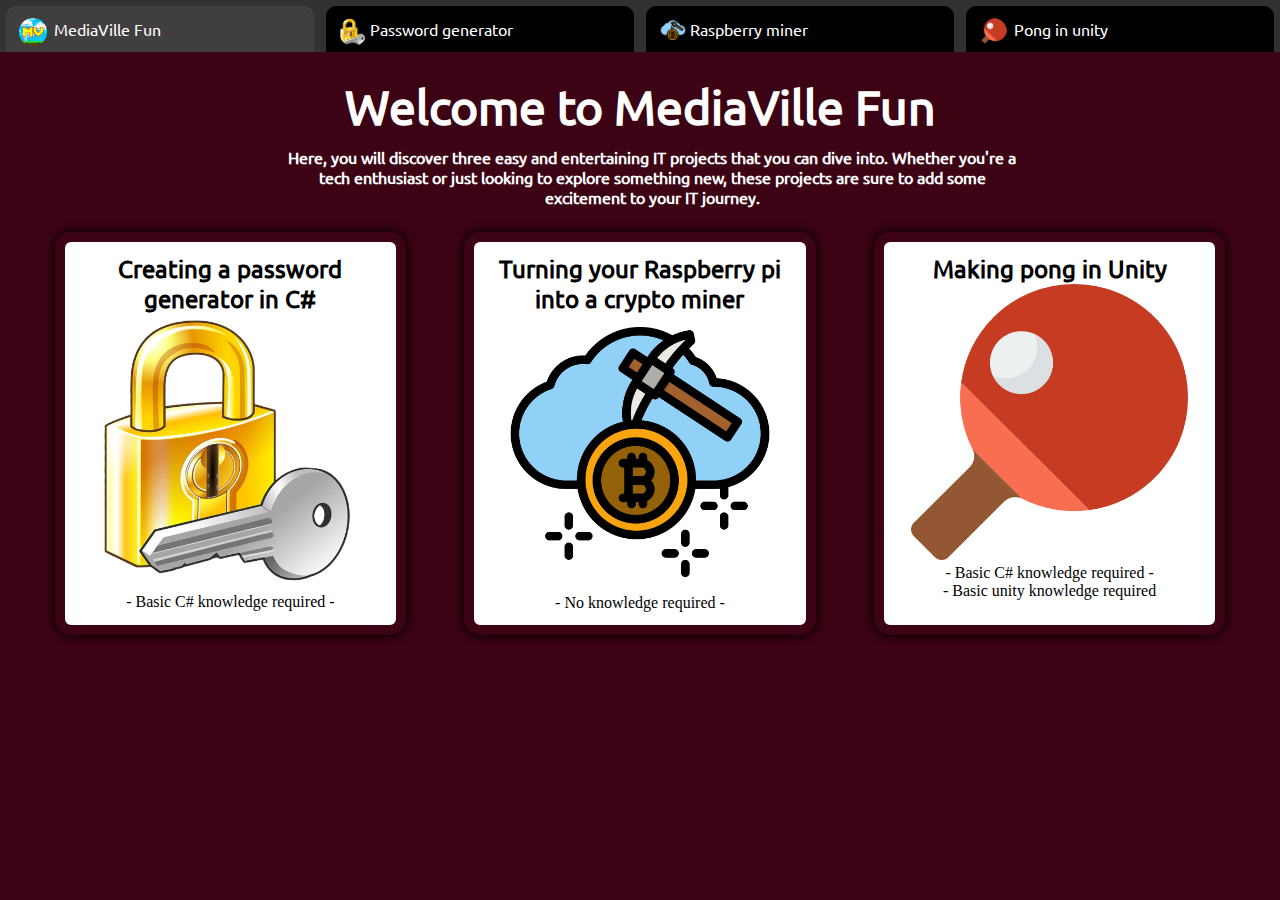
==== index.html @ 9932e2f1 "Update" ====
<!DOCTYPE html>
<html lang="en">

<head>
    <meta charset="UTF-8">
    <meta name="viewport" content="width=device-width, initial-scale=1.0">
    <title>MediaVille Fun</title>
    <link rel="icon" type="image/x-icon" href="Images/Mediaville Logo.png">
</head>
<style>
    @font-face {
        font-family: MainFont;
        src: url(Ubuntu-Regular.ttf);
    }

    * {
        margin: 0;
        padding: 0;
    }

    body {
        background-color: rgba(60, 3, 21, 255);
    }

    header {
        background-color: rgba(50, 50, 50, 255);
        display: flex;
        flex-direction: row;
        justify-content: space-between;
        align-items: center;
    }

    header a {
        font-family: MainFont;
        border-radius: 10px 10px 0px 0px;
        background-color: rgba(0, 0, 0, 255);
        color: white;
        padding: 0.5% 1%;
        margin-left: 0.5%;
        margin-right: 0.5%;
        margin-top: 0.5%;
        width: 25%;
        text-align: left;
        line-height: 2;
        text-decoration: none;
    }

    header a:hover {
        background-color: rgb(88, 86, 83);
    }

    header a img {
        width: 10%;
        vertical-align: middle;
        border-radius: 1em;
        margin-right: 1%;
    }

    main {
        margin: 2%;
    }

    h1 {
        font-family: MainFont;
        font-size: 300%;
        color: white;
        text-align: center;
    }

    h2 {
        font-family: MainFont;
        color: white;
        text-align: center;
        width: 60%;
        margin-left: 20%;
        font-size: 100%;
        padding: 1%;
    }

    section {
        display: flex;
        flex-direction: row;
        justify-content: space-around;
    }

    section a {
        width: 25%;
        margin: 1%;
        background-color: white;
        text-align: center;
        padding: 1%;
        border-radius: 1em;
        border: 10px solid rgba(60, 3, 21, 255);
        box-shadow: 0px 0px 10px 1px #000000;
        transition: 0.1s;
        text-decoration: none;
    }

    section a:hover {
        margin: 0;
        transition: 0.1s;
        background-color: rgb(145, 136, 136);
    }

    section a h1 {
        color: black;
        font-size: 150%;
    }

    section a img {
        width: 90%;
    }

    section a p {
        text-decoration: none;
        color: black;
    }
</style>

<body>
    <header>
        <a style="background-color: rgb(64, 62, 62);"><img src="Images/Mediaville Logo.png">
            MediaVille Fun</a>
        <a href="Pages/passgen.html"><img src="Images/afbeelding_2023-10-07_135546946-removebg-preview.png">Password
            generator</a>
        <a href="Pages/miner.html"><img src="Images/5341401.png">Raspberry miner</a>
        <a href="Pages/pong.html"><img src="Images/147227.png"> Pong in unity</a>
    </header>
    <main>
        <article>
            <h1>Welcome to MediaVille Fun</h1>
            <h2>Here, you will discover three easy and entertaining IT projects that you can dive into. Whether you're a
                tech enthusiast or just looking to explore something new, these projects are sure to add some excitement
                to your IT journey.</h2>
        </article>
        <section>
            <a href="Pages/passgen.html">
                <h1>Creating a password generator in C#</h1>
                <img src="Images/afbeelding_2023-10-07_135546946-removebg-preview.png">
                <p>- Basic C# knowledge required -</p>
            </a>
            <a href="Pages/miner.html">
                <h1>Turning your Raspberry pi into a crypto miner</h1>
                <img src="Images/5341401.png">
                <p>- No knowledge required -</p>
            </a>
            <a href="Pages/pong.html">
                <h1>Making pong in Unity</h1>
                <img src="Images/147227.png">
                <p>- Basic C# knowledge required -</p>
                <p>- Basic unity knowledge required</p>
            </a>
        </section>
    </main>
</body>

</html>
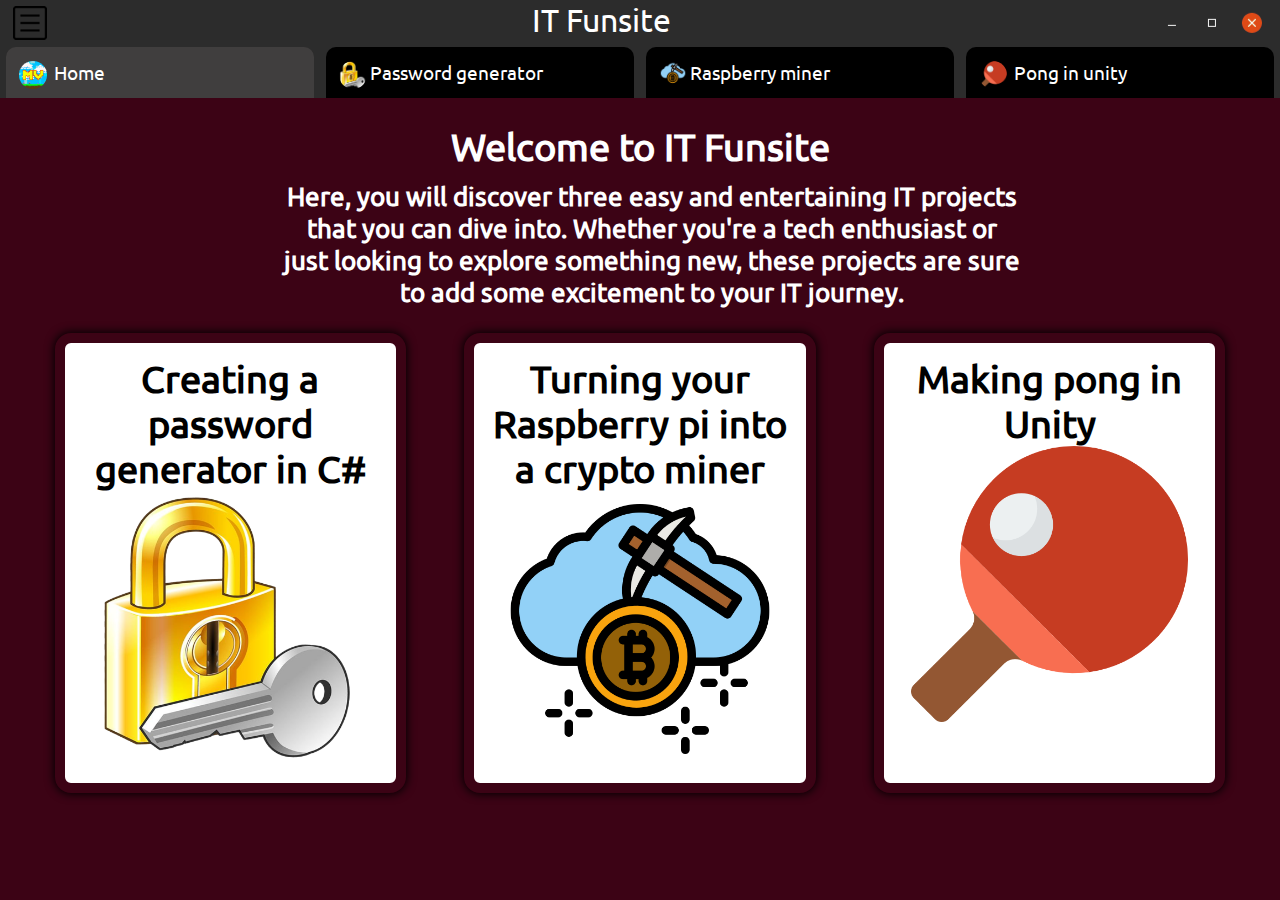
==== commit c3a2528b: "Update" ====
--- a/index.html
+++ b/index.html
@@ -4,131 +4,32 @@
 <head>
     <meta charset="UTF-8">
     <meta name="viewport" content="width=device-width, initial-scale=1.0">
-    <title>MediaVille Fun</title>
-    <link rel="icon" type="image/x-icon" href="Images/Mediaville Logo.png">
+    <title>IT Funsite</title>
+    <link rel="icon" type="image/x-icon" href="Images/MediavilleLogo.png">
+    <link rel="stylesheet" href="CSS/index.css">
 </head>
-<style>
-    @font-face {
-        font-family: MainFont;
-        src: url(Ubuntu-Regular.ttf);
-    }
-
-    * {
-        margin: 0;
-        padding: 0;
-    }
-
-    body {
-        background-color: rgba(60, 3, 21, 255);
-    }
-
-    header {
-        background-color: rgba(50, 50, 50, 255);
-        display: flex;
-        flex-direction: row;
-        justify-content: space-between;
-        align-items: center;
-    }
-
-    header a {
-        font-family: MainFont;
-        border-radius: 10px 10px 0px 0px;
-        background-color: rgba(0, 0, 0, 255);
-        color: white;
-        padding: 0.5% 1%;
-        margin-left: 0.5%;
-        margin-right: 0.5%;
-        margin-top: 0.5%;
-        width: 25%;
-        text-align: left;
-        line-height: 2;
-        text-decoration: none;
-    }
-
-    header a:hover {
-        background-color: rgb(88, 86, 83);
-    }
-
-    header a img {
-        width: 10%;
-        vertical-align: middle;
-        border-radius: 1em;
-        margin-right: 1%;
-    }
-
-    main {
-        margin: 2%;
-    }
-
-    h1 {
-        font-family: MainFont;
-        font-size: 300%;
-        color: white;
-        text-align: center;
-    }
-
-    h2 {
-        font-family: MainFont;
-        color: white;
-        text-align: center;
-        width: 60%;
-        margin-left: 20%;
-        font-size: 100%;
-        padding: 1%;
-    }
-
-    section {
-        display: flex;
-        flex-direction: row;
-        justify-content: space-around;
-    }
-
-    section a {
-        width: 25%;
-        margin: 1%;
-        background-color: white;
-        text-align: center;
-        padding: 1%;
-        border-radius: 1em;
-        border: 10px solid rgba(60, 3, 21, 255);
-        box-shadow: 0px 0px 10px 1px #000000;
-        transition: 0.1s;
-        text-decoration: none;
-    }
-
-    section a:hover {
-        margin: 0;
-        transition: 0.1s;
-        background-color: rgb(145, 136, 136);
-    }
-
-    section a h1 {
-        color: black;
-        font-size: 150%;
-    }
-
-    section a img {
-        width: 90%;
-    }
-
-    section a p {
-        text-decoration: none;
-        color: black;
-    }
-</style>
 
 <body>
     <header>
-        <a style="background-color: rgb(64, 62, 62);"><img src="Images/Mediaville Logo.png">
-            MediaVille Fun</a>
-        <a href="Pages/passgen.html"><img src="Images/afbeelding_2023-10-07_135546946-removebg-preview.png">Password
-            generator</a>
-        <a href="Pages/miner.html"><img src="Images/5341401.png">Raspberry miner</a>
-        <a href="Pages/pong.html"><img src="Images/147227.png"> Pong in unity</a>
+        <div class="topbar">
+            <img src="Images/1492790952-86option_84239.png">
+            <p>
+                IT Funsite
+            </p>
+            <img src="Images/img00.png">
+        </div>
+        <nav>
+            <a style="background-color: rgb(64, 62, 62);"><img src="Images/MediavilleLogo.png" alt="logo1">
+                Home</a>
+            <a href="Pages/passgen.html"><img src="Images/afbeelding_2023-10-07_135546946-removebg-preview.png" alt="logo2">Password
+                generator</a>
+            <a href="Pages/miner.html"><img src="Images/5341401.png" alt="logo3">Raspberry miner</a>
+            <a href="Pages/pong.html"><img src="Images/147227.png" alt="logo4"> Pong in unity</a>
+        </nav>
     </header>
     <main>
         <article>
-            <h1>Welcome to MediaVille Fun</h1>
+            <h1>Welcome to IT Funsite</h1>
             <h2>Here, you will discover three easy and entertaining IT projects that you can dive into. Whether you're a
                 tech enthusiast or just looking to explore something new, these projects are sure to add some excitement
                 to your IT journey.</h2>
@@ -136,19 +37,15 @@
         <section>
             <a href="Pages/passgen.html">
                 <h1>Creating a password generator in C#</h1>
-                <img src="Images/afbeelding_2023-10-07_135546946-removebg-preview.png">
-                <p>- Basic C# knowledge required -</p>
+                <img src="Images/afbeelding_2023-10-07_135546946-removebg-preview.png" alt="project1">
             </a>
             <a href="Pages/miner.html">
                 <h1>Turning your Raspberry pi into a crypto miner</h1>
-                <img src="Images/5341401.png">
-                <p>- No knowledge required -</p>
+                <img src="Images/5341401.png" alt="project2">
             </a>
             <a href="Pages/pong.html">
                 <h1>Making pong in Unity</h1>
-                <img src="Images/147227.png">
-                <p>- Basic C# knowledge required -</p>
-                <p>- Basic unity knowledge required</p>
+                <img src="Images/147227.png" alt="Project3">
             </a>
         </section>
     </main>
--- a/CSS/index.css
+++ b/CSS/index.css
@@ -0,0 +1,122 @@
+@font-face {
+    font-family: MainFont;
+    src: url(../Ubuntu-Regular.ttf);
+}
+
+* {
+    margin: 0;
+    padding: 0;
+}
+
+.topbar{
+    display: flex;
+    flex-direction: row;
+    align-items: center;
+    justify-content: space-between;
+    background-color: rgba(44,44,44,255);
+    color: white;
+    font-family: MainFont;
+    font-size: clamp(1rem, 2.5vw, 2.5rem);
+}
+
+.topbar img{
+    display: flex;
+    justify-content: right;
+    padding-left: 1%;
+    padding-right: 1%;
+    padding-top: 0.5%;
+}
+
+body {
+    background-color: rgba(60, 3, 21, 255);
+}
+
+header nav {
+    background-color: rgba(44,44,44,255);
+    display: flex;
+    flex-direction: row;
+    justify-content: space-between;
+    align-items: center;
+}
+
+header a {
+    font-family: MainFont;
+    border-radius: 10px 10px 0px 0px;
+    background-color: rgba(0, 0, 0, 255);
+    color: white;
+    padding: 0.5% 1%;
+    margin-left: 0.5%;
+    margin-right: 0.5%;
+    margin-top: 0.5%;
+    width: 25%;
+    text-align: left;
+    line-height: 2;
+    text-decoration: none;
+    font-size: clamp(0.5rem, 1.5vw, 1.5rem);
+}
+
+header a:hover {
+    background-color: rgb(88, 86, 83);
+}
+
+header a img {
+    width: 10%;
+    vertical-align: middle;
+    border-radius: 1em;
+    margin-right: 1%;
+}
+
+main {
+    margin: 2%;
+}
+
+h1 {
+    font-family: MainFont;
+    color: white;
+    text-align: center;
+    font-size: clamp(1.5rem, 3vw, 3rem);
+}
+
+h2 {
+    font-family: MainFont;
+    color: white;
+    text-align: center;
+    width: 60%;
+    margin-left: 20%;
+    padding: 1%;
+    font-size: clamp(1rem, 2vw, 2rem);
+}
+
+section {
+    display: flex;
+    flex-direction: row;
+    justify-content: space-around;
+}
+
+section a {
+    width: 25%;
+    margin: 1%;
+    background-color: white;
+    text-align: center;
+    padding: 1%;
+    border-radius: 1em;
+    border: 10px solid rgba(60, 3, 21, 255);
+    box-shadow: 0px 0px 10px 1px #000000;
+    transition: 0.1s;
+    text-decoration: none;
+}
+
+section a:hover {
+    margin: 0;
+    transition: 0.1s;
+    background-color: rgb(145, 136, 136);
+}
+
+section a h1 {
+    color: black;
+    
+}
+
+section a img {
+    width: 90%;
+}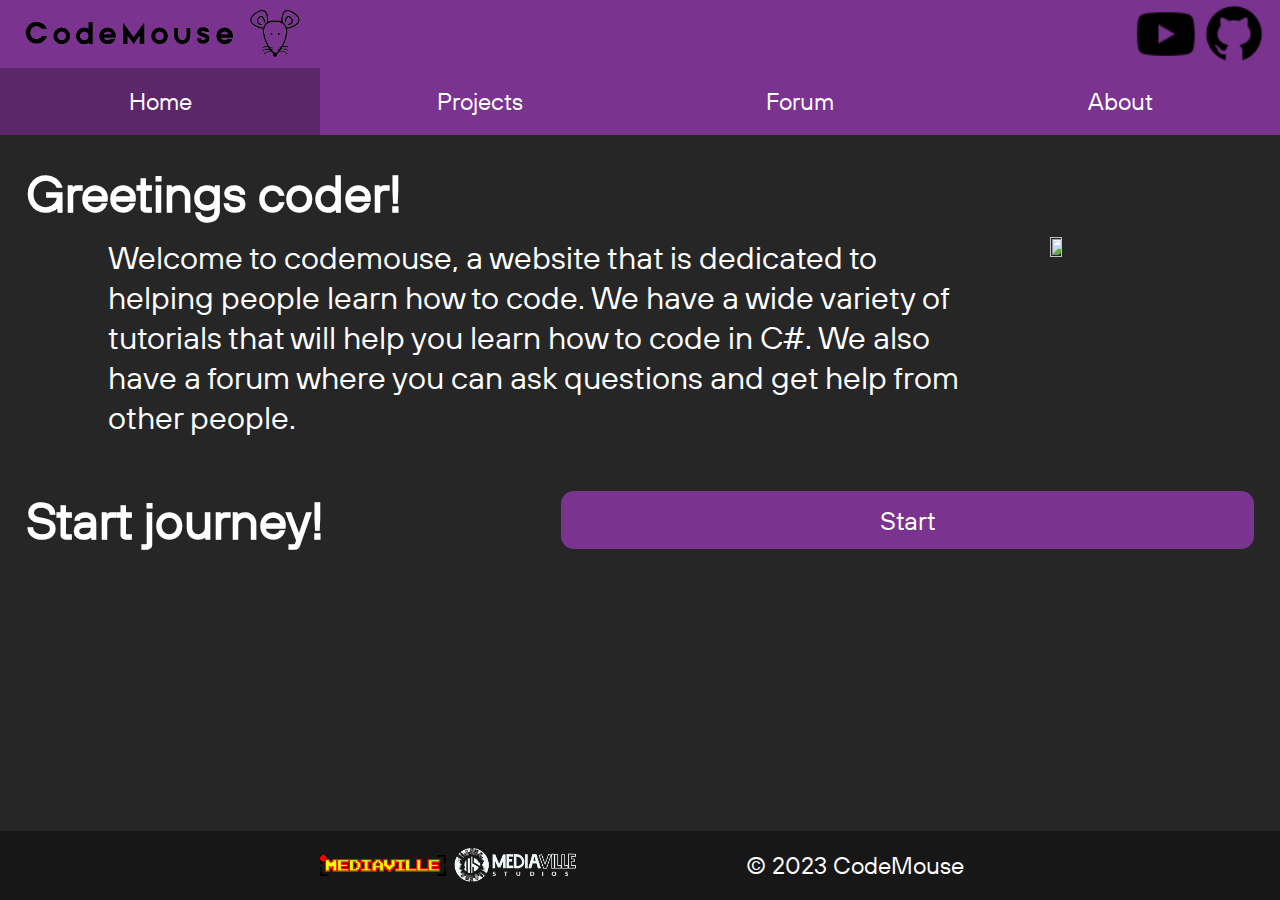
==== commit 287140a1: "Edit" ====
--- a/index.html
+++ b/index.html
@@ -4,51 +4,52 @@
 <head>
     <meta charset="UTF-8">
     <meta name="viewport" content="width=device-width, initial-scale=1.0">
-    <title>IT Funsite</title>
+    <title>CodeMouse</title>
     <link rel="icon" type="image/x-icon" href="Images/MediavilleLogo.png">
     <link rel="stylesheet" href="CSS/index.css">
 </head>
 
 <body>
     <header>
-        <div class="topbar">
-            <img src="Images/1492790952-86option_84239.png">
-            <p>
-                IT Funsite
-            </p>
-            <img src="Images/img00.png">
-        </div>
-        <nav>
-            <a style="background-color: rgb(64, 62, 62);"><img src="Images/MediavilleLogo.png" alt="logo1">
-                Home</a>
-            <a href="Pages/passgen.html"><img src="Images/afbeelding_2023-10-07_135546946-removebg-preview.png" alt="logo2">Password
-                generator</a>
-            <a href="Pages/miner.html"><img src="Images/5341401.png" alt="logo3">Raspberry miner</a>
-            <a href="Pages/pong.html"><img src="Images/147227.png" alt="logo4"> Pong in unity</a>
+        <nav class="topNav">
+            <img src="Images/Screenshot_2023-11-09_145832-removebg-preview.png">
+            <ul>
+                <a><img src="Images/icons8-youtube-50.png"></a>
+                <a><img src="Images/icons8-github-50.png"></a>
+            </ul>
+        </nav>
+        <nav class="bottomNav">
+            <ul class="navLinks">
+                <li class="selected"><a href="index.php">Home</a></li>
+                <li><a href="">Projects</a></li>
+                <li><a href="">Forum</a></li>
+                <li><a href="">About</a></li>
+            </ul>
         </nav>
     </header>
     <main>
-        <article>
-            <h1>Welcome to IT Funsite</h1>
-            <h2>Here, you will discover three easy and entertaining IT projects that you can dive into. Whether you're a
-                tech enthusiast or just looking to explore something new, these projects are sure to add some excitement
-                to your IT journey.</h2>
-        </article>
         <section>
-            <a href="Pages/passgen.html">
-                <h1>Creating a password generator in C#</h1>
-                <img src="Images/afbeelding_2023-10-07_135546946-removebg-preview.png" alt="project1">
-            </a>
-            <a href="Pages/miner.html">
-                <h1>Turning your Raspberry pi into a crypto miner</h1>
-                <img src="Images/5341401.png" alt="project2">
-            </a>
-            <a href="Pages/pong.html">
-                <h1>Making pong in Unity</h1>
-                <img src="Images/147227.png" alt="Project3">
-            </a>
+            <article class="art1">
+                <h1>Greetings coder!</h1>
+                <div><p>Welcome to codemouse, a website that is dedicated to helping people learn how to code. We have a wide variety of
+                    tutorials that will help you learn how to code in C#. We also have a forum where you can ask questions and
+                    get help from other people.</p>
+                    <img src="https://static.cdnlogo.com/logos/c/68/c-sharp-800x800.png" alt="">
+                </div>
+            </article>
+            <article class="art2">
+                <h1>Start journey!</h1>
+                <a href="">Start</a>
+            </article>
         </section>
     </main>
+    <footer>
+        <div class="images">
+            <img src="Images/MediavilleLogo2.png" alt="">
+            <img src="Images/MediaVilleStudiosLogo.png" alt="">
+        </div>
+        <p>© 2023 CodeMouse</p>
+    </footer>
 </body>
 
 </html>--- a/CSS/index.css
+++ b/CSS/index.css
@@ -1,6 +1,6 @@
 @font-face {
-    font-family: MainFont;
-    src: url(../Ubuntu-Regular.ttf);
+    font-family: 'CustomFont';
+    src: url('../TT\ Hoves\ Pro\ Trial\ Regular.ttf') format('truetype');
 }
 
 * {
@@ -8,115 +8,172 @@
     padding: 0;
 }
 
-.topbar{
-    display: flex;
-    flex-direction: row;
-    align-items: center;
-    justify-content: space-between;
-    background-color: rgba(44,44,44,255);
-    color: white;
-    font-family: MainFont;
-    font-size: clamp(1rem, 2.5vw, 2.5rem);
+:root {
+    --headerColor: rgb(122, 51, 142);
+    --backgroundColor: rgba(0, 0, 0, 0.85)
 }
 
-.topbar img{
-    display: flex;
-    justify-content: right;
-    padding-left: 1%;
-    padding-right: 1%;
-    padding-top: 0.5%;
+body{
+    font-family: 'CustomFont', sans-serif;
+    background-color: var(--backgroundColor);
 }
 
-body {
-    background-color: rgba(60, 3, 21, 255);
+header{
+    background-color: var(--headerColor);
+    height: 15vh;
+    top: 0;
+    left: 0;
+    z-index: 1;
+    display: flex;
+    flex-direction: column;
+    overflow: hidden;
 }
 
-header nav {
-    background-color: rgba(44,44,44,255);
+.topNav{
+    height: 50%;
     display: flex;
-    flex-direction: row;
     justify-content: space-between;
+}
+
+.topNav img{
+    height: 100%;
+    margin-left: 1%;
+}
+
+.topNav ul{
+    display: flex;
+    justify-content: end;
+    width: 50%;
+    list-style: none;
+    margin-right: 1%;
+}
+
+.bottomNav{
+    height: 50%;
+}
+
+.bottomNav ul{
+    display: flex;
+    justify-content: space-around;
+    height: 100%;
+    list-style: none;
     align-items: center;
 }
 
-header a {
-    font-family: MainFont;
-    border-radius: 10px 10px 0px 0px;
-    background-color: rgba(0, 0, 0, 255);
-    color: white;
-    padding: 0.5% 1%;
-    margin-left: 0.5%;
-    margin-right: 0.5%;
-    margin-top: 0.5%;
-    width: 25%;
-    text-align: left;
-    line-height: 2;
-    text-decoration: none;
-    font-size: clamp(0.5rem, 1.5vw, 1.5rem);
+.bottomNav ul li {
+    height: 100%;
+    width: 100%;
 }
 
-header a:hover {
-    background-color: rgb(88, 86, 83);
+.bottomNav ul li a{
+    text-decoration: none;
+    color: white;
+    font-size: clamp(1rem, 2vw, 1.5rem);
+    width: 100%;
+    height: 100%;
+    display: flex;
+    justify-content: center;
+    align-items: center;
 }
 
-header a img {
-    width: 10%;
-    vertical-align: middle;
-    border-radius: 1em;
-    margin-right: 1%;
+.bottomNav ul li a:hover{
+    background-color: rgba(0, 0, 0, 0.251);
 }
 
-main {
-    margin: 2%;
+.selected{
+    color: rgb(0, 0, 0);
+    background-color: rgba(0, 0, 0, 0.251);
 }
 
-h1 {
-    font-family: MainFont;
-    color: white;
-    text-align: center;
-    font-size: clamp(1.5rem, 3vw, 3rem);
+section{
+    display: flex;
+    flex-direction: column;
 }
 
-h2 {
-    font-family: MainFont;
-    color: white;
-    text-align: center;
-    width: 60%;
-    margin-left: 20%;
+.art1{
+    margin: 1%;
     padding: 1%;
-    font-size: clamp(1rem, 2vw, 2rem);
+    border-radius: 0.5em;
+    overflow: hidden;
+    width: 96%;
 }
 
-section {
-    display: flex;
-    flex-direction: row;
-    justify-content: space-around;
+.art1 h1{
+    color: white;
+    font-size: clamp(2rem, 4vw, 7rem);
+    margin-bottom: 1%;
 }
 
-section a {
-    width: 25%;
-    margin: 1%;
-    background-color: white;
-    text-align: center;
-    padding: 1%;
-    border-radius: 1em;
-    border: 10px solid rgba(60, 3, 21, 255);
-    box-shadow: 0px 0px 10px 1px #000000;
-    transition: 0.1s;
-    text-decoration: none;
+.art1 div{
+    display: flex;
+    justify-content: space-evenly;
+    width: 100%;
 }
 
-section a:hover {
-    margin: 0;
-    transition: 0.1s;
-    background-color: rgb(145, 136, 136);
+.art1 div p{
+    color: white;
+    font-size: clamp(1rem, 3vw, 2rem);
+    width: 70%;
 }
 
-section a h1 {
-    color: black;
-    
+.art1 div img{
+    width: 10%;
+    height: 10%;
 }
 
-section a img {
-    width: 90%;
+.art2{
+    margin: 1%;
+    padding: 1%;
+    overflow: hidden;
+    display: flex;
+    align-items: center;
+}
+
+.art2 h1{
+    color: white;
+    font-size: clamp(2rem, 4vw, 7rem);
+    width: 80%;
+}
+
+.art2 a{
+    text-decoration: none;
+    color: white;
+    font-size: clamp(1.5rem, 2vw, 2rem);
+    width: 100%;
+    text-align: center;
+    background-color: var(--headerColor);
+    padding: 1%;
+    border-radius: 0.5em;
+}
+
+.art2 a:hover{
+    background-color: rgba(0, 0, 0, 0.251);
+}
+
+footer{
+    display: flex;
+    justify-content: space-evenly;
+    align-items: center;
+        background-color: rgb(23, 23, 23);
+        position: absolute;
+    bottom: 0;
+    padding: 1%;
+}
+
+footer p{
+    color: white;
+    font-size: clamp(1rem, 2vw, 1.5rem);
+}
+
+.images{
+    display: flex;
+    align-items: center;
+    flex-direction: row;
+    width: 10%;
+}
+
+.images img{
+    width: 100%;
+    height: 100%;
+    margin: 3%;
 }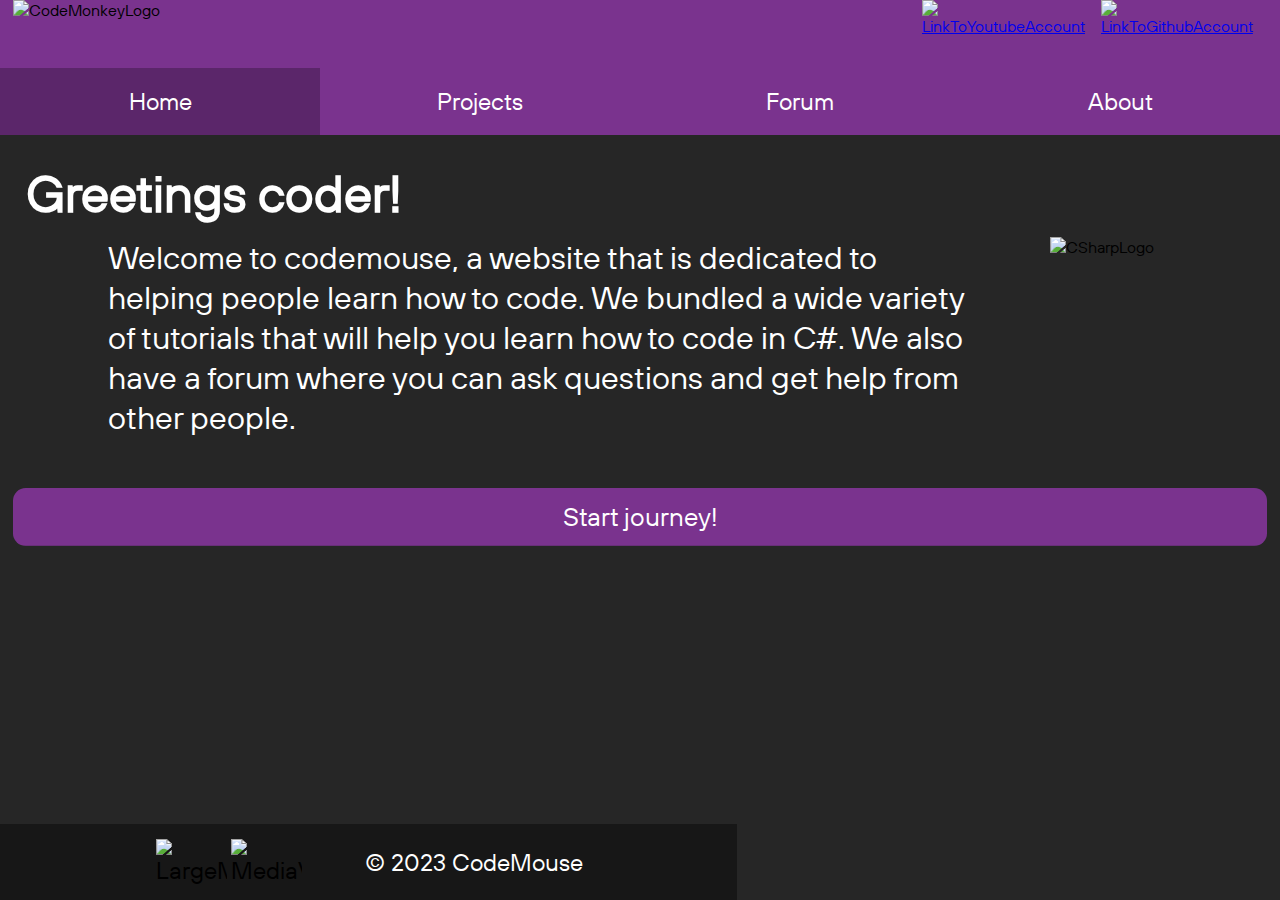
==== commit 024c93bc: "edit" ====
--- a/index.html
+++ b/index.html
@@ -5,25 +5,27 @@
     <meta charset="UTF-8">
     <meta name="viewport" content="width=device-width, initial-scale=1.0">
     <title>CodeMouse</title>
-    <link rel="icon" type="image/x-icon" href="Images/MediavilleLogo.png">
     <link rel="stylesheet" href="CSS/index.css">
+    <link rel="icon" href="Images/MVLogo.ico">
 </head>
 
 <body>
     <header>
         <nav class="topNav">
-            <img src="Images/Screenshot_2023-11-09_145832-removebg-preview.png">
+            <img src="Images/CMLogo.png" alt="CodeMonkeyLogo">
             <ul>
-                <a><img src="Images/icons8-youtube-50.png"></a>
-                <a><img src="Images/icons8-github-50.png"></a>
+                <li><a target="_blank" href="https://www.youtube.com/channel/UC9GICDhmQQkuqweIyhcLXfg"><img
+                            src="Images/youtube.png" alt="LinkToYoutubeAccount"></a></li>
+                <li><a target="_blank" href="https://github.com/mediavilleyt"><img src="Images/github.png"
+                            alt="LinkToGithubAccount"></a></li>
             </ul>
         </nav>
         <nav class="bottomNav">
             <ul class="navLinks">
-                <li class="selected"><a href="index.php">Home</a></li>
-                <li><a href="">Projects</a></li>
-                <li><a href="">Forum</a></li>
-                <li><a href="">About</a></li>
+                <li class="selected"><a>Home</a></li>
+                <li><a href="Pages/projects.html">Projects</a></li>
+                <li><a href="Pages/forum.html">Forum</a></li>
+                <li><a href="Pages/about.html">About</a></li>
             </ul>
         </nav>
     </header>
@@ -31,22 +33,24 @@
         <section>
             <article class="art1">
                 <h1>Greetings coder!</h1>
-                <div><p>Welcome to codemouse, a website that is dedicated to helping people learn how to code. We have a wide variety of
-                    tutorials that will help you learn how to code in C#. We also have a forum where you can ask questions and
-                    get help from other people.</p>
-                    <img src="https://static.cdnlogo.com/logos/c/68/c-sharp-800x800.png" alt="">
+                <div>
+                    <p>Welcome to codemouse, a website that is dedicated to helping people learn how to code. We bundled a
+                        wide variety of
+                        tutorials that will help you learn how to code in C#. We also have a forum where you can ask
+                        questions and
+                        get help from other people.</p>
+                    <img src="https://static.cdnlogo.com/logos/c/68/c-sharp-800x800.png" alt="CSharpLogo">
                 </div>
             </article>
-            <article class="art2">
-                <h1>Start journey!</h1>
-                <a href="">Start</a>
-            </article>
+            <section class="art2">
+                <a href="Pages/projects.html">Start journey!</a>
+            </section>
         </section>
     </main>
     <footer>
         <div class="images">
-            <img src="Images/MediavilleLogo2.png" alt="">
-            <img src="Images/MediaVilleStudiosLogo.png" alt="">
+            <img src="Images/MVLogoBig.png" alt="LargeMediaVillelogo">
+            <img src="Images/MVSLogo.png" alt="MediaVilleStudiosLogo">
         </div>
         <p>© 2023 CodeMouse</p>
     </footer>
--- a/CSS/index.css
+++ b/CSS/index.css
@@ -13,12 +13,12 @@
     --backgroundColor: rgba(0, 0, 0, 0.85)
 }
 
-body{
+body {
     font-family: 'CustomFont', sans-serif;
     background-color: var(--backgroundColor);
 }
 
-header{
+header {
     background-color: var(--headerColor);
     height: 15vh;
     top: 0;
@@ -29,18 +29,18 @@
     overflow: hidden;
 }
 
-.topNav{
+.topNav {
     height: 50%;
     display: flex;
     justify-content: space-between;
 }
 
-.topNav img{
+.topNav img {
     height: 100%;
     margin-left: 1%;
 }
 
-.topNav ul{
+.topNav ul {
     display: flex;
     justify-content: end;
     width: 50%;
@@ -48,11 +48,11 @@
     margin-right: 1%;
 }
 
-.bottomNav{
+.bottomNav {
     height: 50%;
 }
 
-.bottomNav ul{
+.bottomNav ul {
     display: flex;
     justify-content: space-around;
     height: 100%;
@@ -65,7 +65,7 @@
     width: 100%;
 }
 
-.bottomNav ul li a{
+.bottomNav ul li a {
     text-decoration: none;
     color: white;
     font-size: clamp(1rem, 2vw, 1.5rem);
@@ -74,23 +74,25 @@
     display: flex;
     justify-content: center;
     align-items: center;
-}
-
-.bottomNav ul li a:hover{
+    transition: 0.3s;
+}
+
+.bottomNav ul li a:hover {
     background-color: rgba(0, 0, 0, 0.251);
-}
-
-.selected{
+    transition: 0.3s;
+}
+
+.selected {
     color: rgb(0, 0, 0);
     background-color: rgba(0, 0, 0, 0.251);
 }
 
-section{
+section {
     display: flex;
     flex-direction: column;
 }
 
-.art1{
+.art1 {
     margin: 1%;
     padding: 1%;
     border-radius: 0.5em;
@@ -98,30 +100,30 @@
     width: 96%;
 }
 
-.art1 h1{
+.art1 h1 {
     color: white;
     font-size: clamp(2rem, 4vw, 7rem);
     margin-bottom: 1%;
 }
 
-.art1 div{
+.art1 div {
     display: flex;
     justify-content: space-evenly;
     width: 100%;
 }
 
-.art1 div p{
+.art1 div p {
     color: white;
     font-size: clamp(1rem, 3vw, 2rem);
     width: 70%;
 }
 
-.art1 div img{
+.art1 div img {
     width: 10%;
     height: 10%;
 }
 
-.art2{
+.art2 {
     margin: 1%;
     padding: 1%;
     overflow: hidden;
@@ -129,51 +131,132 @@
     align-items: center;
 }
 
-.art2 h1{
-    color: white;
-    font-size: clamp(2rem, 4vw, 7rem);
-    width: 80%;
-}
-
-.art2 a{
+.art2 a {
     text-decoration: none;
     color: white;
-    font-size: clamp(1.5rem, 2vw, 2rem);
+    font-size: clamp(1rem, 2vw, 4rem);
     width: 100%;
     text-align: center;
     background-color: var(--headerColor);
     padding: 1%;
     border-radius: 0.5em;
-}
-
-.art2 a:hover{
+    background: linear-gradient(to right, rgb(122, 51, 142) 0%, rgb(122, 51, 142) 50%, transparent 50%, transparent 100%);
+    background-size: 200% 100%;
+    background-position: left center;
+    transition: all 0.3s ease-out;
+}
+
+.art2 a:hover {
+    background-position: right center;
     background-color: rgba(0, 0, 0, 0.251);
-}
-
-footer{
+    transition: 0.3s;
+}
+
+footer {
     display: flex;
     justify-content: space-evenly;
     align-items: center;
-        background-color: rgb(23, 23, 23);
-        position: absolute;
+    background-color: #171717;
+    position: absolute;
     bottom: 0;
     padding: 1%;
-}
-
-footer p{
-    color: white;
     font-size: clamp(1rem, 2vw, 1.5rem);
 }
 
-.images{
+footer p {
+    color: white;
+    font-size: clamp(1rem, 2vw, 1.5rem);
+}
+
+.images {
     display: flex;
     align-items: center;
     flex-direction: row;
     width: 10%;
 }
 
-.images img{
+.images img {
     width: 100%;
     height: 100%;
     margin: 3%;
+}
+
+@media screen and (max-width: 768px) {
+    
+    .art1 {
+        margin: 1%;
+        padding: 1%;
+        border-radius: 0.5em;
+        overflow: hidden;
+        width: 96%;
+    }
+
+    .art1 h1 {
+        color: white;
+        font-size: clamp(2rem, 4vw, 7rem);
+        margin-bottom: 1%;
+    }
+
+    .art1 div {
+        display: flex;
+        flex-direction: column;
+        justify-content: space-evenly;
+        width: 100%;
+    }
+
+    .art1 div p {
+        color: white;
+        font-size: clamp(1rem, 3vw, 2rem);
+        width: 100%;
+    }
+
+    .art1 div img {
+        visibility: hidden;
+    }
+
+    .art2 {
+        overflow: hidden;
+        display: flex;
+        align-items: center;
+    }
+
+    .art2 a {
+        text-decoration: none;
+        color: white;
+        font-size: clamp(2.5rem, 2vw, 5rem);
+        width: 100%;
+        text-align: center;
+        background-color: var(--headerColor);
+        border-radius: 0;
+    }
+
+    footer {
+        display: flex;
+        flex-direction: column;
+        justify-content: space-evenly;
+        align-items: center;
+        background-color: #171717;
+        position: absolute;
+        bottom: 0;
+        padding: 1%;
+        font-size: clamp(1rem, 2vw, 1.5rem);
+        padding: 5%;
+    }
+
+    footer p {
+        color: white;
+        font-size: clamp(1rem, 2vw, 1.5rem);
+    }
+
+    .images {
+        display: flex;
+        flex-direction: column;
+        width: 20%;
+    }
+
+    .images img {
+        width: 100%;
+        height: 100%;
+        margin: 3%;
+    }
 }